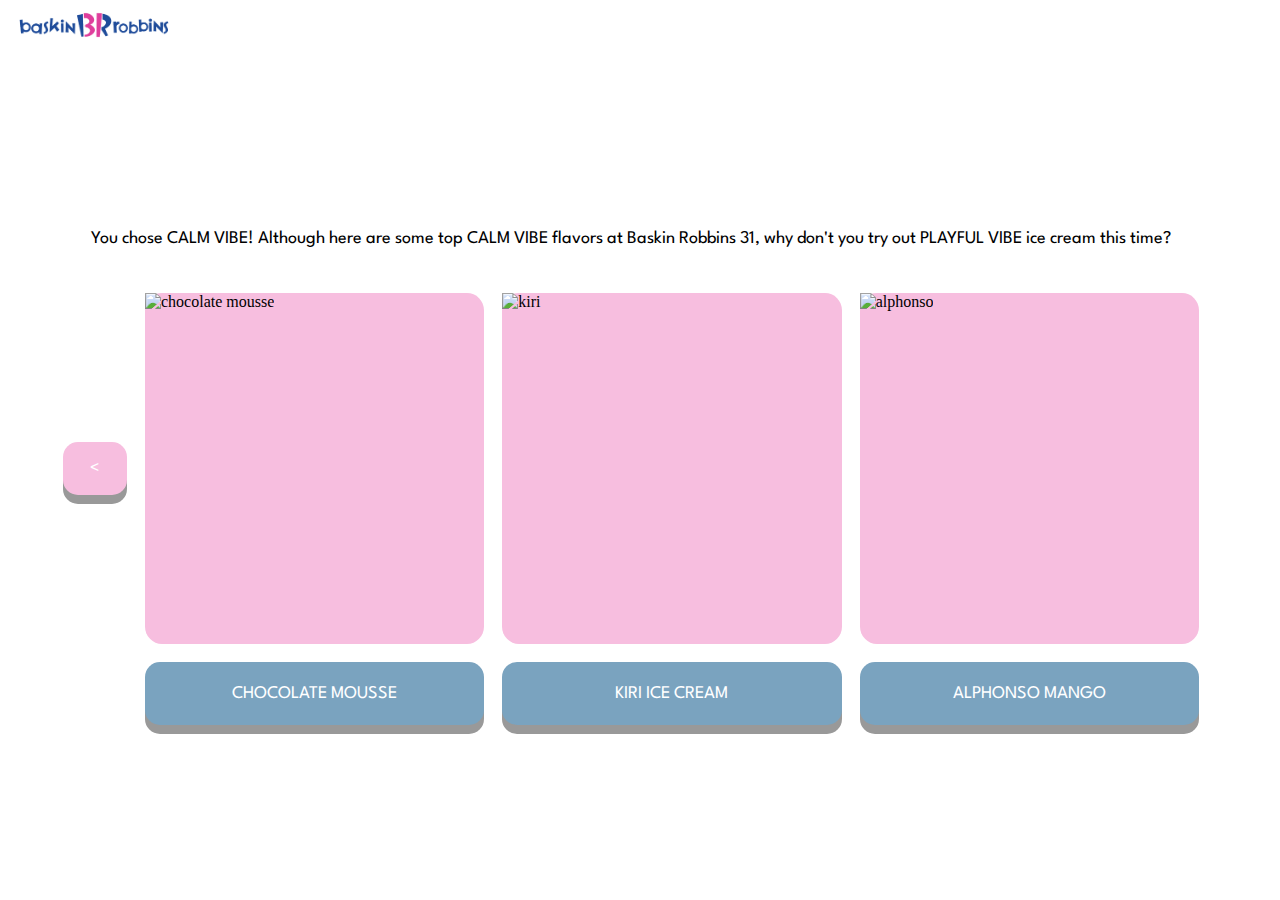
==== index10.html @ 6eac6e86 "edited" ====
<!DOCTYPE html>
<html lang="en" dir="ltr">
  <head>
    <meta charset="utf-8">
    <title>QUIZ RESULT</title>
    <link rel="stylesheet" href="style2.css">
  </head>
  <body>
    <div class= "background5">
      <div class= "Logo">
        <a href= "index.html"> <img src="logo.png" alt="home"> </a>
        <!-- <p> logo </p> -->
          </div>
                </div>
                <div class= "cardDeckContainer">
                <div class= "cardDeck">
                  <div class= "instructions">
                    <p> You chose CALM VIBE! Although here are some top CALM VIBE flavors at Baskin Robbins 31,
                    why don't you try out PLAYFUL VIBE ice cream this time?  </p>
                    </div>
                  <div class= "card">
                    <img src="https://www.baskinrobbins.co.kr/upload/product/1530778494.png" alt="chocolate mousse">                    </div>
                    <div class= "card">
                      <img src="https://www.baskinrobbins.co.kr/upload/product/1623465485.png" alt="kiri">
                        </div>
                      <div class= "card">
                        <img src="https://www.baskinrobbins.co.kr/upload/product/1467791176.png" alt="alphonso">
                        </div>

                      <div id= "previous">
                        <!-- <div class= "buttonPrevious"> -->
                          <a href= "index9.html"> <button class= "buttonPulse"> < </button></a>
                          <!-- </div> -->
                        </div>

                        <div class= "nameButton">
                          <a href= "https://www.baskinrobbins.co.kr/menu/view.php?seq=12"> <button class= "buttonName"> CHOCOLATE MOUSSE </button></a>
                          </div>

                          <div class= "nameButton2">
                            <a href= "https://www.baskinrobbins.co.kr/menu/view.php?seq=5551"> <button class= "buttonName"> KIRI ICE CREAM </button></a>
                            </div>

                            <div class= "nameButton3">
                              <a href= "https://www.baskinrobbins.co.kr/menu/view.php?seq=678"> <button class= "buttonName"> ALPHONSO MANGO </button></a>
                              </div>
                        <!-- <div id= "next">

                          </div> -->
                  </div>
                </div>
  </body>
</html>
---- style2.css ----
@import url('https://fonts.googleapis.com/css?family=Spartan&display=swap');
@import url('https://fonts.googleapis.com/css?family=Luckiest+Guy&display=swap');


*{
  margin: 0;
  box-sizing: border-box;
  /* border: solid black 1px; */
}

/* changes background infinite times */
html {
  animation: mymove 5s infinite;
  }

/* cards pop up with a slow and increasing opacity transition */
@-webkit-keyframes clearIn {
  0% {opacity: 0;}
  50% {opacity: 0.8}
  100% {opacity: 1;}
}

/* title on the homepage bounces in */
@keyframes bounceIn {
  0% {opacity: 0;
      transform: scale(0.1);}

  60% {opacity: 0.5;
  transform: scale(1.2);}

  100% {opacity: 1;
  transform: scale(1);}
}

/* buttons pulse to lead the user into clicking it/ catch attention */
@-webkit-keyframes pulse {
  0% {transform: scale(1);}
  50% {transform: scale(1.2);}
  100% {transform: scale(1);}
}

/* background color transition  */
@keyframes mymove {
  0% {background-color: #d4eeff;}
  50% {background-color: #8dc0e0;}
  70% {background-color: #79afd1;}
  100% {background-color: #d4eeff;}
}

/* intense color change on the last page to set a different mood */
@keyframes congrats {
  0% {background-color: #d4eeff;}
  30% {background-color: #8dc0e0;}
  50% {background-color: #ffb5ed;}
  70% {background-color: #ff96d0;}
  100% {background-color: #d4eeff;}
}

/* buttons on preference quiz */
.button1 {
  padding: 2vmin 4vmin  ;
  font-family: 'Spartan';
  font-size: 2vmin;
  text-align: center;
  cursor: pointer;
  outline: none;
  color: #fff;
  background-color: #7aa3bf;
  border: none;
  border-radius: 5vmin;
  box-shadow: 0 1vmin #999;
  margin-top: 6vmin;

}

.button1:hover {background-color: #638fad}

.button1:active {
  background-color: #5e89a6;
  box-shadow: 0 1vmin #666;
  transform: translateY(4px);
}

/* navigation buttons that pulse */
.buttonPulse {
  padding: 2vmin 3vmin;
  font-family: 'Spartan';
  font-size: 2vmin;
  text-align: center;
  cursor: pointer;
  outline: none;
  color: #fff;
  background-color: #f7bedf;
  border: none;
  border-radius: 15px;
  box-shadow: 0 1vmin #999;
  -webkit-animation: pulse 1s ease infinite;

  /* margin-top: 3vmin; */

}

.buttonPulse:hover {background-color: #e6a5ca}

.buttonPulse:active {
  background-color: #d48ab4;
  box-shadow: 0 1vmin #666;
  transform: translateY(4px);
}

/* Navigation Button that does not pulse */
.buttonNavigation {
  padding: 2vmin 3vmin;
  font-family: 'Spartan';
  font-size: 2vmin;
  text-align: center;
  cursor: pointer;
  outline: none;
  color: #fff;
  background-color: #f7bedf;
  border: none;
  border-radius: 15px;
  box-shadow: 0 1vmin #999;
  margin-left: 2vmin;
  /* margin-top: 3vmin; */
}

.buttonNavigation:hover {background-color: #e6a5ca}

.buttonNavigation:active {
  background-color: #d48ab4;
  box-shadow: 0 5px #666;
  transform: translateY(4px);
}

/* .buttonNavigation1 {
  padding: 2vmin 3vmin;
  font-family: 'Spartan';
  font-size: 3vmin;
  text-align: center;
  cursor: pointer;
  outline: none;
  color: #fff;
  background-color: #f7bedf;
  border: none;
  border-radius: 15px;
  box-shadow: 0 9px #999;
} */

/* .buttonNavigation1:hover {background-color: #e6a5ca}

.buttonNavigation1:active {
  background-color: #d48ab4;
  box-shadow: 0 5px #666;
  transform: translateY(4px);
} */

/* buttons used to diplay names of the ice cream */
.buttonName {
  padding: 2vmin 4vmin  ;
  font-family: 'Spartan';
  font-size: 2vmin;
  text-align: center;
  cursor: pointer;
  outline: none;
  color: #fff;
  background-color: #7aa3bf;
  border: none;
  border-radius: 15px;
  box-shadow: 0 1vmin #999;
  line-height: 1.5;
  width: 100%;
}

.buttonName:hover {background-color: #638fad}

.buttonName:active {
  background-color: #5e89a6;
  box-shadow: 0 1vmin #666;
  transform: translateY(4px);
}


#background2 {
  display: flex;
  /* flex-direction: column; */
  justify-content: center;
  align-items: center;

  width: 100vw;
  height: 100vh;
}

/* #background3 {
  display: flex;
  width: 100vw;
  height: 100vh;
  flex-direction: row;
} */

#mainContainer {
  display: flex;
  flex-direction: column;
  /* justify-content: center; */
  align-items: center;
}

#title2 {
  font-family: 'Luckiest Guy';
  font-size: 10vmin;
  position: relative;
  color: white;
  text-align: center;
}

#story {

  width: 70%;
  height: auto;
  margin-top: 3vmin;
  margin-left: 10vmin;
  margin-right: 10vmin;

  font-family: 'Spartan';
  font-size: 3vmin;
  position: relative;
  color: black;

/* lowers the opacity of the white background on the "How it began" page */
  background: rgba(255,255,255 ,0.3);
  padding: 2vmin;

  line-height: 1.5;

}

/* sets margin for all <p> elements after the first <p> */
p+p {
  margin-top: 3vmin;
}

#icecream {
  width: 75%;
  justify-content: center;
  align-items: center;
  text-align: center;
  margin-top: 22vmin;
}

#icecream img{
  width: 50%;
}



/* ------ */



/* #background3 {
    display: flex;
    width: 100vw;
    height: 100vh;
    flex-direction: column;
    justify-content: center;
    align-items: center;

} */

.mainContainer2 {
  display: flex;
  flex-direction: column;

  width: 100vw;
  height: 100vh;

  justify-content: center;
  align-items: center;
}

/* parent div that contains cards and navigation buttons */
.CardMainContainer {
  display: flex;
  flex-direction: row;
  width: 100%;
  height: auto;
  /* height: 100%; */

  justify-content: center;
  align-items: center;
  -webkit-animation: clearIn 1s ease-in;
}

.CardContainer {
  width: 50vmin;
  height: 60vmin;
  background: white;
  border-radius: 5%;

  display: flex;
  flex-direction: column;
  justify-content: center;
  align-items: center;

  margin-right: 3vmin;
  margin-left: 3vmin;


}

.image {
  width: 80%;
  height: 65%;
  background: pink;
  /* object-fit: cover; */
}

.image img {
  width: 100%;
  height: 100%;
  object-fit: cover;
}

.text {
  font-family: 'Spartan';
  font-size: 5vmin;
  color: black;

}

.instruction {
  font-family: 'Spartan';
  font-size: 2vmin;
  text-align: center;
  /*
  align-items: center;
  justify-content: center; */
  margin-right: 10vmin;
  margin-left: 10vmin;
  margin-bottom: 5vmin;
}

/* #logo{
  width: 100%;
  position: absolute;
  top:0;
  left:0;
}

#logo img {
  width: 30vmin;
  height:auto;
} */

#PerfectCardContainer {
  display: flex;
  flex-direction: column;

  width: 30%;
  height: 60%;
  background: white;
  border-radius: 5%;

  justify-content: center;
  align-items: center;

  margin-right: 3vmin;
}

/* .buttonPrevious {
  color: black;
  justify: center;
} */

/* Pressed button that is unclickable */
.perfectText{
  /* padding: 2vmin 4vmin; */
  font-family: 'Luckiest Guy';
  font-size: 6vmin;
  text-align: center;
  outline: none;
  color: pink;
  text-shadow: 0.5vmin 0.5vmin #292929;

  /* background-color: #5e89a6;
  border: none;
  border-radius: 15px;
  box-shadow: 0 0.5vmin #999; */


  margin-top: 5vmin;
}

.background5 {
  display: grid;
  width: 100vw;
  /* height: 100vh; */
  grid-template-columns: repeat(5, 1fr);
  /* grid-template-rows: repeat(4, 1fr); */

  /* grid-auto-rows: minmax(100px,auto); */
  align-items: start;
  grid-gap: 2vmin;
  margin-top: 5vmin;
}

/* takes user to the homepage when clicked */
.Logo {
  /* display: grid; */
  grid-column: 1/6;
    /* float: left; */
    position: absolute;
    left:0;
    top:0;

}

.Logo img{
  width: 23%;
  height: auto;
  object-fit: cover;
  padding: 1vmin;
}

.instructions {
  font-family: 'Spartan';
  font-size: 2vmin;

  text-align: center;
  /* grid-row:0; */
  /* grid-column:1/5 ; */

  line-height: 2;

  grid-area: 1/1/1/5;
}

#previous {
  grid-column: 1;
  grid-row: 3;
  /* aligns button element horizontally and vertically */
  place-self: center;
}

/* using CSS grid */
.cardDeck {
  /* margin-top: 12vmin; */
  display: grid;
  grid-template-columns: auto 2fr 2fr 2fr auto;
  /* grid-template-rows: 1fr 2fr 2fr 2fr 1fr; */
  grid-gap:2vmin;
  /* height: 61vh; */
  margin-left: 7vmin;
  margin-right: 7vmin;
}

.cardDeckContainer {
  display: grid;
  width: 100vw;
  height: 95vh;
  align-items: center;

}

.card {
  background: #f7bedf;
  height: 39vmin;
  justify-content: center;
  border-radius: 5%;

  grid-row: 3;
  object-fit: cover;
}

.card img {
  width: 100%;
  height: 100%;
  object-fit: cover;
}

/* placing the button according to grids */
.nameButton {
  grid-column: 2;
  grid-row: 4;
  /* margin-left: 7vmin; */

}

.nameButton2 {
  grid-column: 3;
  grid-row: 4;
  /* margin-left: vmin; */
}

.nameButton3 {
  grid-column: 4;
  grid-row:4;
}

#CongratsBackground {
  width: 100vw;
  height: 100vh;
  animation: congrats 2s infinite;

}
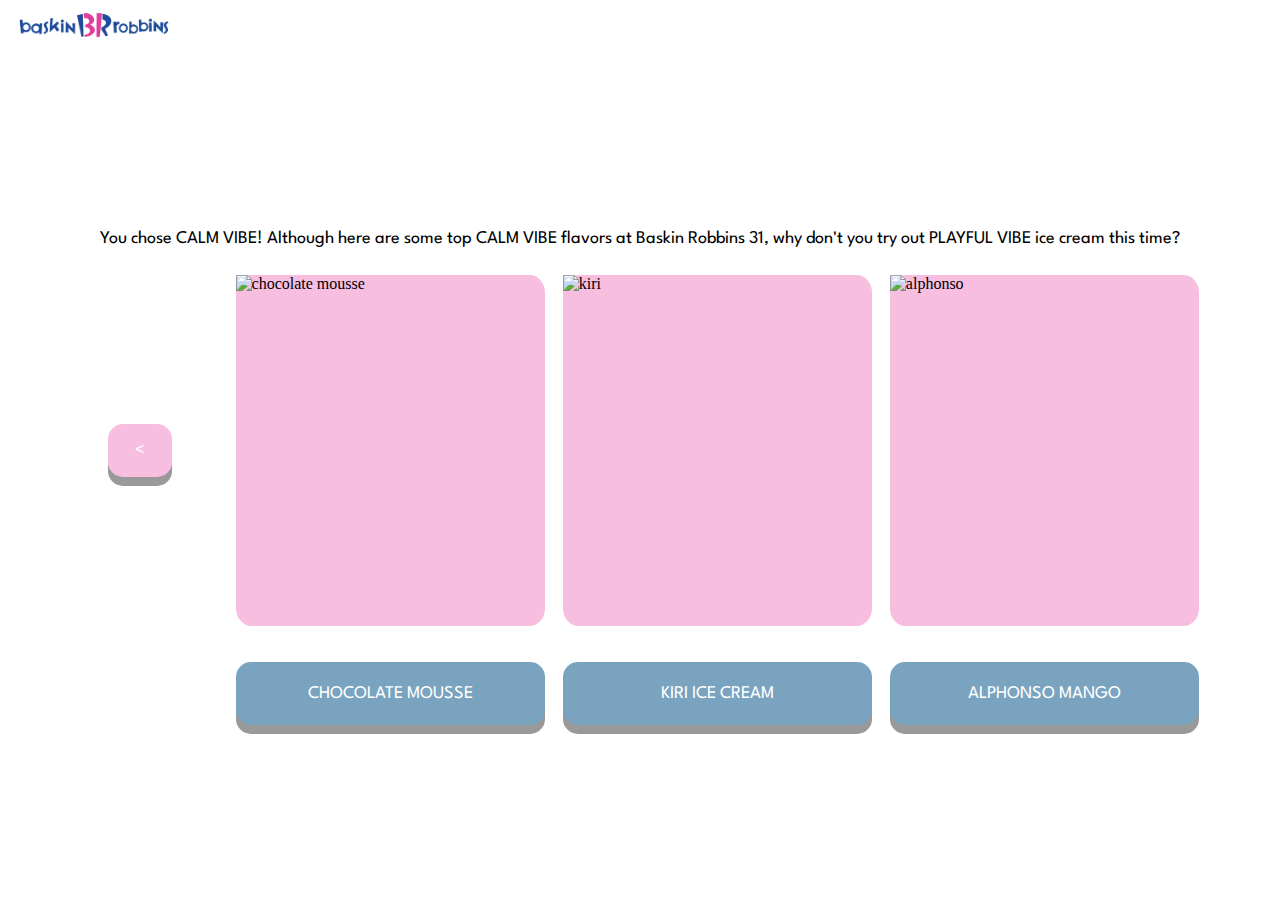
==== commit b6cf8d12: "rebuild page" ====
--- a/index10.html
+++ b/index10.html
@@ -18,6 +18,11 @@
                     <p> You chose CALM VIBE! Although here are some top CALM VIBE flavors at Baskin Robbins 31,
                     why don't you try out PLAYFUL VIBE ice cream this time?  </p>
                     </div>
+
+                    <div class= "pulseButton">
+                      <a href= "index9.html"> <button class= "buttonPulse"> < </button></a>
+
+                    </div>
                   <div class= "card">
                     <img src="https://www.baskinrobbins.co.kr/upload/product/1530778494.png" alt="chocolate mousse">                    </div>
                     <div class= "card">
@@ -25,12 +30,6 @@
                         </div>
                       <div class= "card">
                         <img src="https://www.baskinrobbins.co.kr/upload/product/1467791176.png" alt="alphonso">
-                        </div>
-
-                      <div id= "previous">
-                        <!-- <div class= "buttonPrevious"> -->
-                          <a href= "index9.html"> <button class= "buttonPulse"> < </button></a>
-                          <!-- </div> -->
                         </div>
 
                         <div class= "nameButton">
--- a/style2.css
+++ b/style2.css
@@ -14,6 +14,7 @@
   }
 
 /* cards pop up with a slow and increasing opacity transition */
+/* https://www.w3schools.com/css/css3_animations.asp  */
 @-webkit-keyframes clearIn {
   0% {opacity: 0;}
   50% {opacity: 0.8}
@@ -95,6 +96,7 @@
   border-radius: 15px;
   box-shadow: 0 1vmin #999;
   -webkit-animation: pulse 1s ease infinite;
+
 
   /* margin-top: 3vmin; */
 
@@ -182,11 +184,14 @@
 
 
 #background2 {
+  /* https://github.com/er129idm/introweb-2020sp-d/tree/master/class-07 */
+  /* using flexbox [lesson 7] */
   display: flex;
   /* flex-direction: column; */
   justify-content: center;
   align-items: center;
 
+/* using viewport width and height [lesson 8] */
   width: 100vw;
   height: 100vh;
 }
@@ -235,6 +240,8 @@
 }
 
 /* sets margin for all <p> elements after the first <p> */
+/* lesson 9 using CSS selectors */
+/* https://github.com/er129idm/introweb-2020sp-d/tree/master/class-09 */
 p+p {
   margin-top: 3vmin;
 }
@@ -271,20 +278,18 @@
   display: flex;
   flex-direction: column;
 
-  width: 100vw;
-  height: 100vh;
-
-  justify-content: center;
-  align-items: center;
+  align-content: center;
+  width: 100vw;
+
+  margin-top: 5vmin;
 }
 
 /* parent div that contains cards and navigation buttons */
 .CardMainContainer {
   display: flex;
   flex-direction: row;
-  width: 100%;
-  height: auto;
-  /* height: 100%; */
+
+  width: 100vw;
 
   justify-content: center;
   align-items: center;
@@ -391,6 +396,8 @@
   margin-top: 5vmin;
 }
 
+/* lesson 12 using CSS grids
+https://github.com/er129idm/introweb-2020sp-d/tree/master/class-12 */
 .background5 {
   display: grid;
   width: 100vw;
@@ -406,8 +413,9 @@
 
 /* takes user to the homepage when clicked */
 .Logo {
+  display: flex;
   /* display: grid; */
-  grid-column: 1/6;
+  /* grid-column: 1/6; */
     /* float: left; */
     position: absolute;
     left:0;
@@ -433,6 +441,8 @@
   line-height: 2;
 
   grid-area: 1/1/1/5;
+  grid-column-end: span 5;
+
 }
 
 #previous {
@@ -444,12 +454,9 @@
 
 /* using CSS grid */
 .cardDeck {
-  /* margin-top: 12vmin; */
   display: grid;
-  grid-template-columns: auto 2fr 2fr 2fr auto;
-  /* grid-template-rows: 1fr 2fr 2fr 2fr 1fr; */
+  grid-template-columns: 1fr 2fr 2fr 2fr;
   grid-gap:2vmin;
-  /* height: 61vh; */
   margin-left: 7vmin;
   margin-right: 7vmin;
 }
@@ -467,10 +474,12 @@
   height: 39vmin;
   justify-content: center;
   border-radius: 5%;
-
-  grid-row: 3;
   object-fit: cover;
-}
+
+
+}
+
+
 
 .card img {
   width: 100%;
@@ -503,3 +512,217 @@
   animation: congrats 2s infinite;
 
 }
+
+/* .everything {
+display: grid;
+grid-template-columns: 1fr 6fr 1fr;
+} */
+
+.all{
+  display: flex;
+  flex-direction: column;
+  width: 100vw;
+  height: 100vh;
+  justify-content: center;
+  align-items: center;
+}
+
+.buttonCard {
+  display: flex;
+  flex-direction: row;
+
+  justify-content: center;
+  align-items: center;
+
+  width: 100vw;
+}
+
+.pulseButton {
+  display: grid;
+  align-items: center;
+  justify-content: center;
+}
+
+@media only screen and (max-width: 480px) {
+
+  .all{
+    display: flex;
+    flex-direction: column;
+    width: 100vw;
+    height: 100vh;
+    justify-content: center;
+    align-items: center;
+
+    /* margin-top: 7vmin; */
+  }
+
+  .Logo {
+    display: flex;
+    /* display: grid; */
+    /* grid-column: 1/6; */
+      /* float: left; */
+      float: top left;
+      left:0;
+      top:0;
+
+  }
+
+  .Logo img{
+    width: 23%;
+    height: auto;
+    object-fit: cover;
+    padding: 1vmin;
+  }
+
+  .mainContainer2 {
+    display: flex;
+    flex-direction: column;
+    height: auto;
+    align-content: center;
+    margin-top: 7vmin;
+  }
+
+  .instruction {
+    font-family: 'Spartan';
+    font-size: 2vmin;
+    text-align: center;
+    /*
+    align-items: center;
+    justify-content: center; */
+    margin-right: 10vmin;
+    margin-left: 10vmin;
+    margin-bottom: 5vmin;
+  }
+
+  .CardMainContainer {
+    display: flex;
+    flex-direction: column;
+
+    /* justify-content: center; */
+    /* float: left; */
+    align-items: center;
+    -webkit-animation: clearIn 1s ease-in;
+
+    margin: 0;
+  }
+
+  .CardContainer {
+    width: 50vmin;
+    height: 55vmin;
+    background: white;
+    border-radius: 5%;
+
+    display: flex;
+    flex-direction: column;
+    justify-content: center;
+    align-items: center;
+
+    margin: 0 3vmin 3vmin 3vmin;
+
+
+  }
+
+  .image {
+    width: 80%;
+    height: 65%;
+    background: pink;
+    /* object-fit: cover; */
+  }
+
+  .image img {
+    width: 100%;
+    height: 100%;
+    object-fit:cover;
+  }
+
+  .text {
+    font-family: 'Spartan';
+    font-size: 5vmin;
+    color: black;
+
+  }.buttonNavigation {
+    padding: 2vmin 3vmin;
+    font-family: 'Spartan';
+    font-size: 2vmin;
+    text-align: center;
+    cursor: pointer;
+    outline: none;
+    color: #fff;
+    background-color: #f7bedf;
+    border: none;
+    border-radius: 15px;
+    box-shadow: 0 1vmin #999;
+    margin-bottom: 3vmin;
+    /* margin-top: 3vmin; */
+  }
+
+  .buttonCard {
+    display: flex;
+    flex-direction: column;
+
+  }
+
+  .item-6x {
+    grid-column-end: span 5;
+  }
+
+  .button1 {
+    padding: 2vmin 4vmin  ;
+    font-family: 'Spartan';
+    font-size: 2vmin;
+    text-align: center;
+    cursor: pointer;
+    outline: none;
+    color: #fff;
+    background-color: #7aa3bf;
+    border: none;
+    border-radius: 5vmin;
+    box-shadow: 0 1vmin #999;
+    margin-top: 3vmin;
+
+  }
+
+  /* .card {
+    background: #f7bedf;
+    height: 39vmin;
+    justify-content: center;
+    border-radius: 5%;
+
+    grid-row: 3;
+    object-fit: cover;
+  } */
+
+.card {
+  grid-column-end: span 5;
+
+}
+
+.nameButton {
+  grid-row:4;
+  grid-column: 1;
+  grid-column-end: span 5;
+}
+
+.nameButton2 {
+  grid-row: 6;
+  grid-column: 1;
+
+  grid-column-end: span 5;
+}
+
+.nameButton3 {
+  grid-row:8;
+  grid-column: 1;
+  grid-column-end: span 5;
+}
+
+.cardDeck {
+  margin: 0 20vmin 0 20vmin;
+}
+
+.pulseButton {
+  display: grid;
+  grid-column-end: span 5;
+  justify-items: center;
+  margin-bottom: 3vmin;
+}
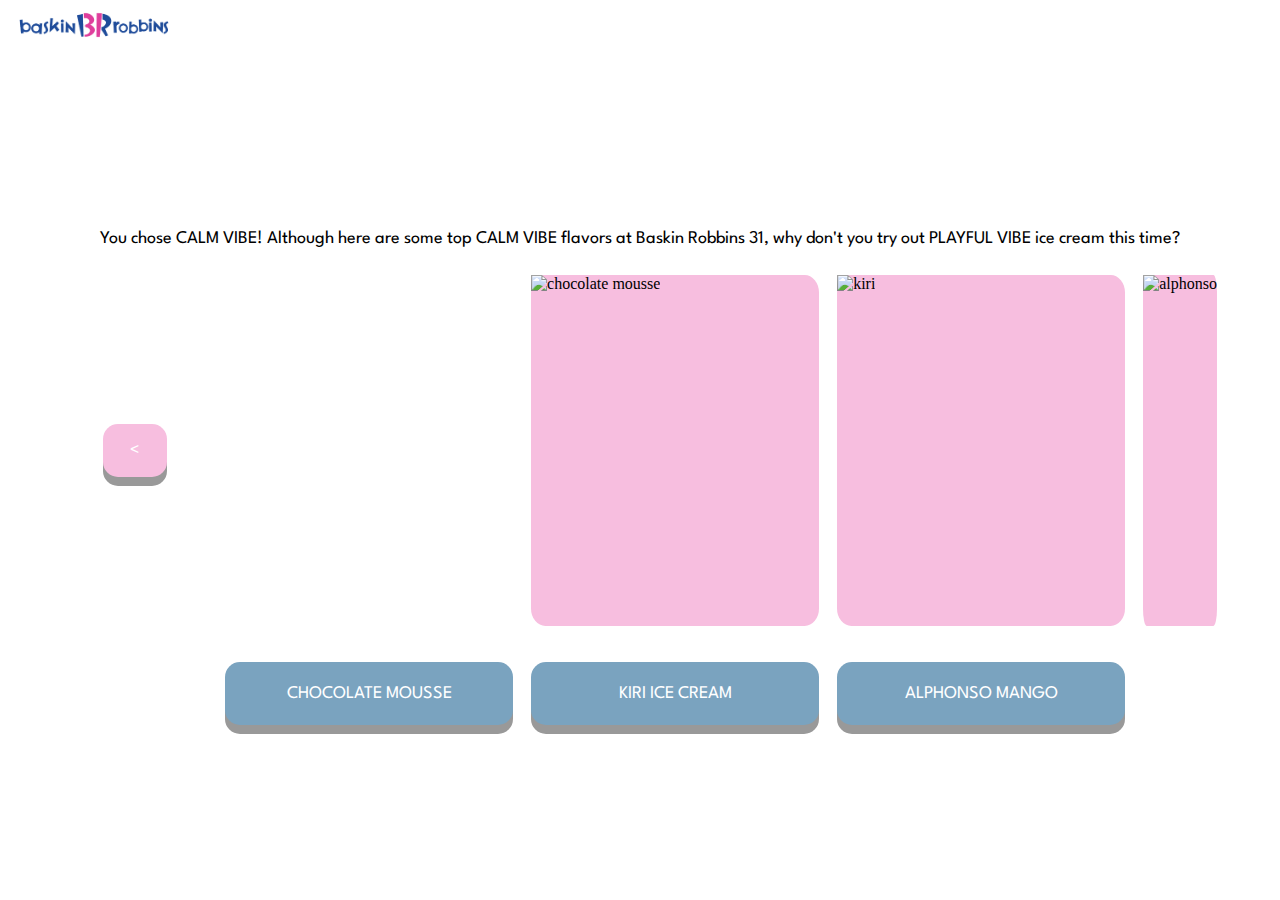
==== commit 50498af2: "rebuild page" ====
--- a/index10.html
+++ b/index10.html
@@ -4,6 +4,7 @@
     <meta charset="utf-8">
     <title>QUIZ RESULT</title>
     <link rel="stylesheet" href="style2.css">
+    <meta name="viewport" content="width=device-width, initial-scale=1.0">
   </head>
   <body>
     <div class= "background5">
@@ -21,6 +22,10 @@
 
                     <div class= "pulseButton">
                       <a href= "index9.html"> <button class= "buttonPulse"> < </button></a>
+
+                    </div>
+
+                    <div class= "empty">
 
                     </div>
                   <div class= "card">
--- a/style2.css
+++ b/style2.css
@@ -541,6 +541,11 @@
   display: grid;
   align-items: center;
   justify-content: center;
+}
+
+.pleaseWork {
+  display: flex;
+  flex-direction: row;
 }
 
 @media only screen and (max-width: 480px) {
@@ -596,7 +601,7 @@
 
   .CardMainContainer {
     display: flex;
-    flex-direction: column;
+    flex-direction: row;
 
     /* justify-content: center; */
     /* float: left; */
@@ -693,36 +698,50 @@
   } */
 
 .card {
-  grid-column-end: span 5;
+    grid-column: 2;
+  grid-column-end: span 3;
 
 }
 
 .nameButton {
-  grid-row:4;
-  grid-column: 1;
-  grid-column-end: span 5;
+  grid-row:3;
+  grid-column: 2;
+  grid-column-end: span 3;
 }
 
 .nameButton2 {
-  grid-row: 6;
-  grid-column: 1;
-
-  grid-column-end: span 5;
+  grid-row: 5;
+  grid-column: 2;
+
+  grid-column-end: span 3;
 }
 
 .nameButton3 {
   grid-row:8;
-  grid-column: 1;
-  grid-column-end: span 5;
+  grid-column: 2;
+  grid-column-end: span 3;
+  /* margin-bottom: 5vmin; */
 }
 
 .cardDeck {
   margin: 0 20vmin 0 20vmin;
+  /* padding-bottom: 5vmin; */
 }
 
 .pulseButton {
   display: grid;
-  grid-column-end: span 5;
+  grid-row: 4;
   justify-items: center;
   margin-bottom: 3vmin;
 }
+
+.pleaseWork {
+  display: flex;
+  flex-direction: column;
+}
+
+.empty {
+  padding: 0 5vmin 0 5vmin;
+  grid-column: 5;
+  grid-row: 4;
+}
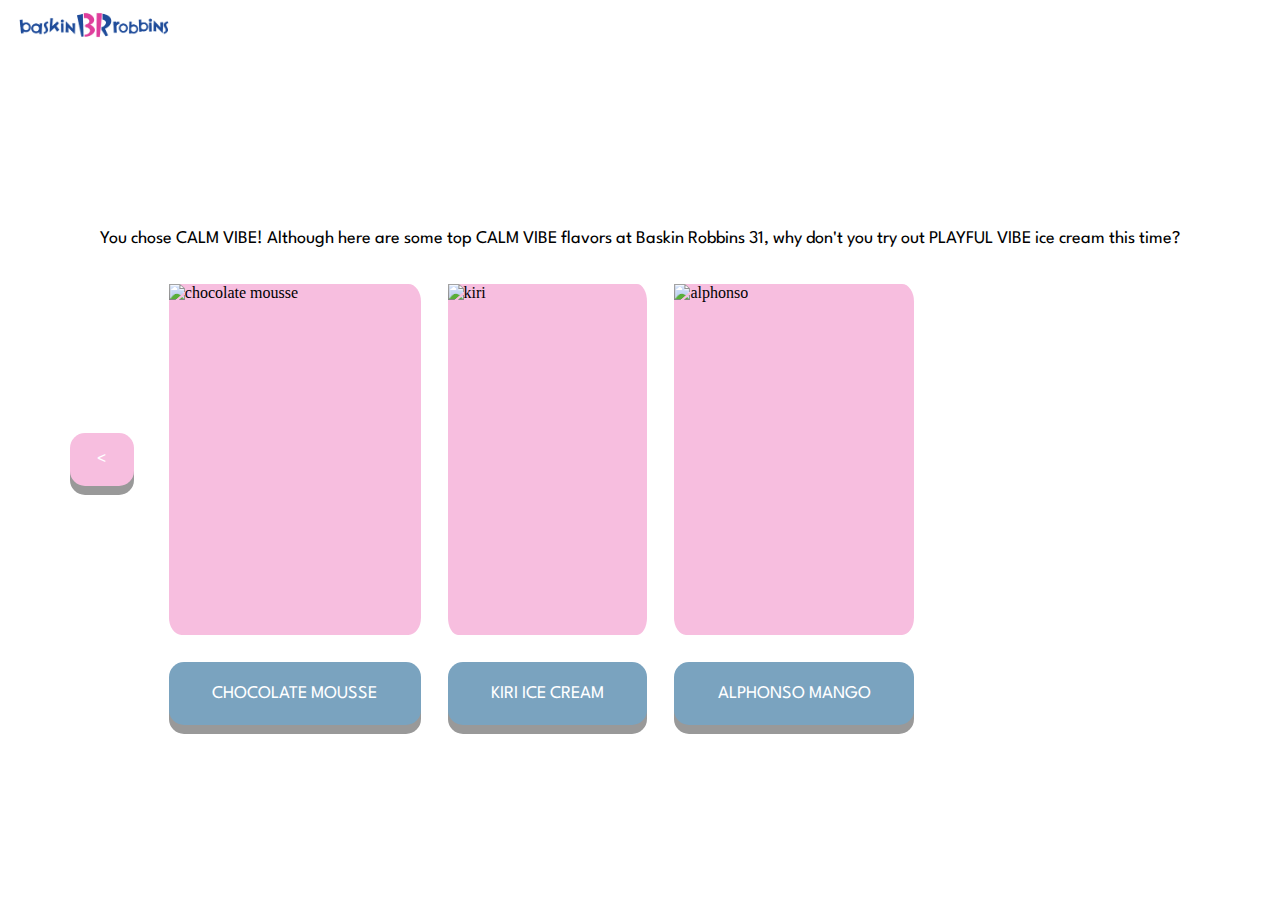
==== commit bdd54e43: "rebuild page" ====
--- a/index10.html
+++ b/index10.html
@@ -25,9 +25,9 @@
 
                     </div>
 
-                    <div class= "empty">
+                    <!-- <div class= "empty">
 
-                    </div>
+                    </div> -->
                   <div class= "card">
                     <img src="https://www.baskinrobbins.co.kr/upload/product/1530778494.png" alt="chocolate mousse">                    </div>
                     <div class= "card">
--- a/style2.css
+++ b/style2.css
@@ -402,7 +402,7 @@
   display: grid;
   width: 100vw;
   /* height: 100vh; */
-  grid-template-columns: repeat(5, 1fr);
+  /* grid-template-columns: repeat(5, 1fr); */
   /* grid-template-rows: repeat(4, 1fr); */
 
   /* grid-auto-rows: minmax(100px,auto); */
@@ -455,10 +455,13 @@
 /* using CSS grid */
 .cardDeck {
   display: grid;
-  grid-template-columns: 1fr 2fr 2fr 2fr;
-  grid-gap:2vmin;
+  /* grid-template-columns: 1fr 2fr 2fr 2fr; */
+  grid-auto-columns: fit-content;
+  /*
+  grid-gap:2vmin; */
   margin-left: 7vmin;
   margin-right: 7vmin;
+  grid-gap: 3vmin;
 }
 
 .cardDeckContainer {
@@ -490,20 +493,25 @@
 /* placing the button according to grids */
 .nameButton {
   grid-column: 2;
-  grid-row: 4;
+  grid-row: 3;
+  grid-column-end: span 1;
   /* margin-left: 7vmin; */
 
 }
 
 .nameButton2 {
   grid-column: 3;
-  grid-row: 4;
+  grid-row: 3;
+  grid-column-end: span 1;
+
   /* margin-left: vmin; */
 }
 
 .nameButton3 {
   grid-column: 4;
-  grid-row:4;
+  grid-row:3;
+  grid-column-end: span 1;
+
 }
 
 #CongratsBackground {
@@ -546,6 +554,26 @@
 .pleaseWork {
   display: flex;
   flex-direction: row;
+}
+
+.nameButton {
+  grid-row:3;
+  grid-column: 2;
+  grid-column-end: span 1;
+}
+
+.nameButton2 {
+  grid-row: 3;
+  grid-column: 3;
+
+  grid-column-end: span 1;
+}
+
+.nameButton3 {
+  grid-row:3;
+  grid-column: 4;
+  grid-column-end: span 1;
+  /* margin-bottom: 5vmin; */
 }
 
 @media only screen and (max-width: 480px) {
